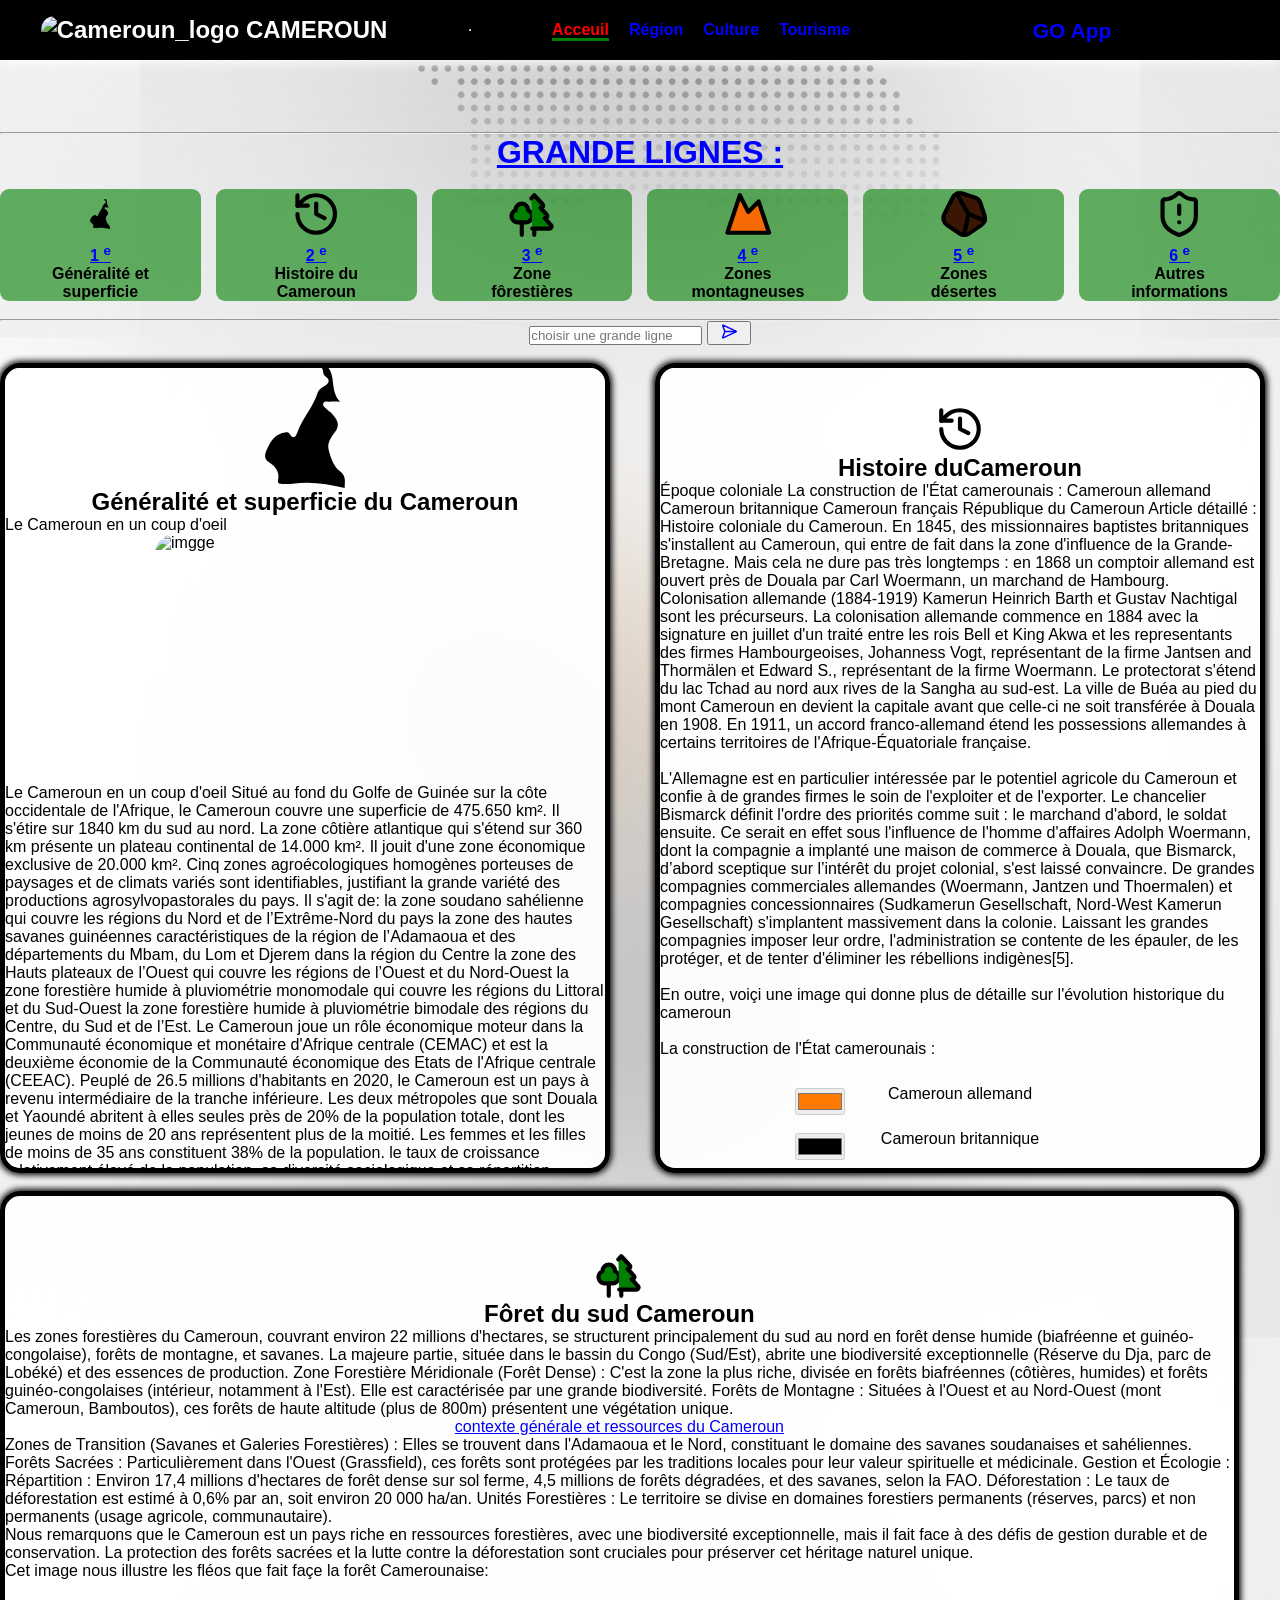
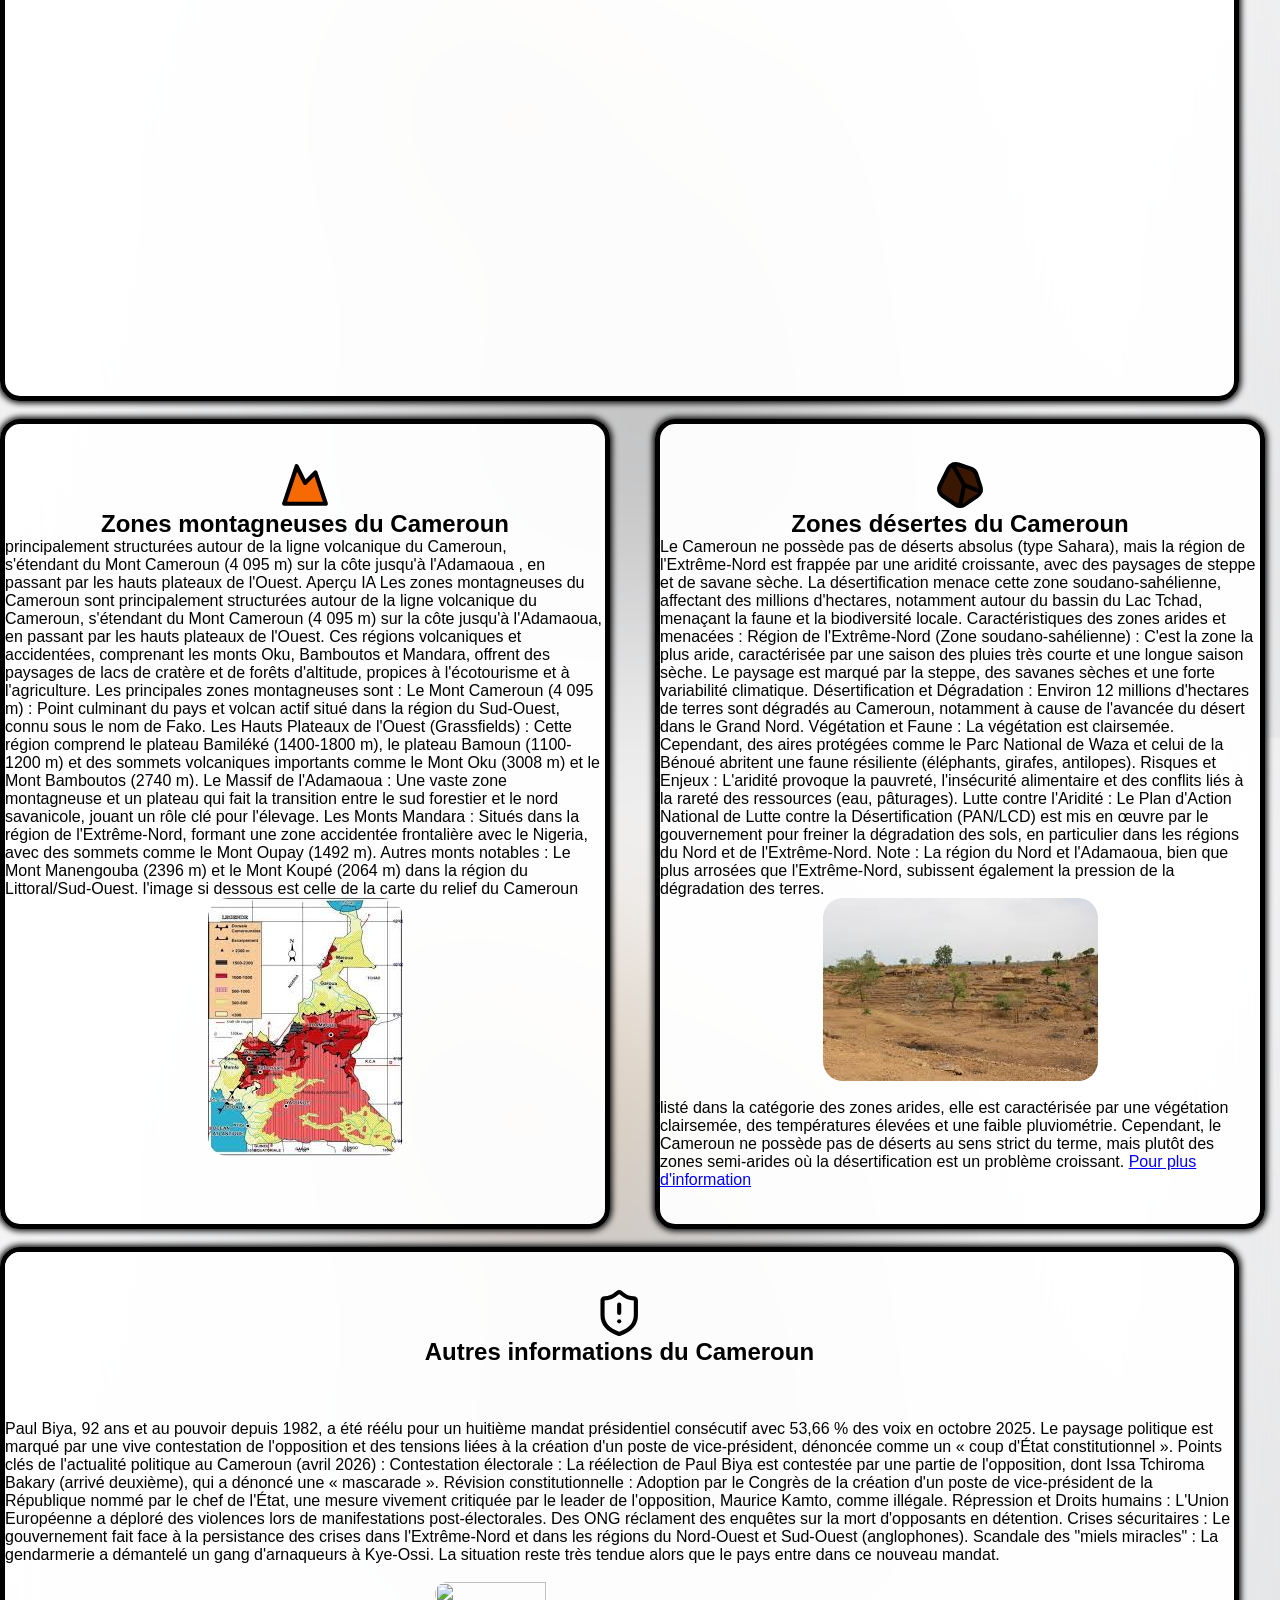
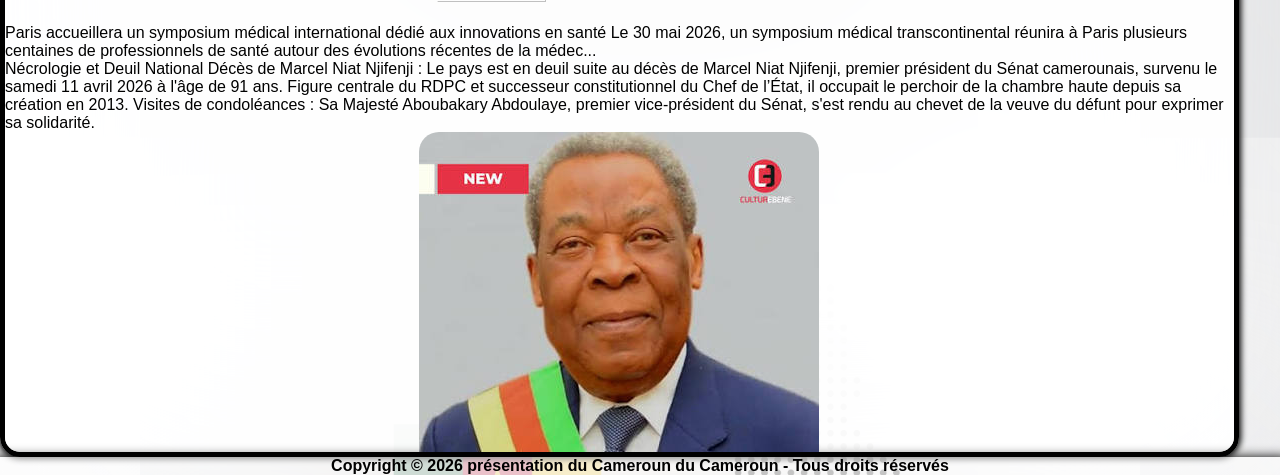
==== index.html @ 59dfa9ed "Add files via upload" ====
<!DOCTYPE html>
<html lang="en">
<head>
    <meta charset="UTF-8">
    <meta name="viewport" content="width=device-width, initial-scale=1.0">
    <title>Acceuil</title>
    <link rel="stylesheet" href="index.css">
    <link rel="stylesheet" href="index_responsive.css">
    

</head>
<body>
   
    <div class="hr_contain" id="hr_contain">
                <div class="cam">
                    <span class="sp1">CA</span><span class="sp2">ME</span><span class="sp3">R</span><span class="sp2">O</span><span class="sp4">UN</span>
                </div>
                <div class="hr1" id="hr1"></div>
                <div class="hr2" id="hr2"></div>
                <div class="hr3" id="hr3"></div>
        </div>
     <nav>
            <div class="link" id="link">
                <div class="link_content">
                    <ul>
                    <li><a class="navbar" href="index.html"style="color: red;border-bottom: 3px solid green;" >Acceuil</a></li>
                    <li><a class="navbar" href="région.html">Région</a></li>
                    <li><a class="navbar" href="culture.html">Culture</a></li>
                    <li><a class="navbar" href="tourisme.html">Tourisme</a></li>
                    <li><a class="navbar" href="contact.html">GO App</a></li>
                </ul>
                </div>
            </div>
        </nav>
        
    <div class="main_div " id="main_div" >
    <div class="nav_div">
        <nav class="nav_bar">
            <div class="name_contrie">
              <img src="Pr-sentation-du-Cameroun/cameroun.jpg" alt="Cameroun_logo">  CAMEROUN
            </div>
            <hr id="nav">
            <div class="nav_link">
                <ul>
                <li><a class="navbar" href="index.html"style="color: red;border-bottom: 3px solid green;" >Acceuil</a></li>
                <li><a class="navbar" href="région.html">Région</a></li>
                <li><a class="navbar" href="culture.html">Culture</a></li>
                <li><a class="navbar" href="tourisme.html">Tourisme</a></li>
                <li></li>
            </ul>
            </div><br>
             <div class="name_contrie">
            <a class="navbar" href="contact.html" style="font-size: 21px;text-decoration: none;">GO App</a>

            </div>
        </nav>
    </div><br>
   
    </div><br><br><br>
        
    <main id="main" ><hr>
        <h1 align="center">
           <u> GRANDE LIGNES :</u>
        </h1><br>
       <div class="div_line">
         <div class="ligne">
           <img class="ligne_image" src="img/cameroon-svgrepo-com.svg"  alt="img"><br>
       <b><u> 1 <sup>e</sup></u></b><br> Généralité et <br> superficie
        </div>
          <div class="ligne">
            <svg xmlns="http://www.w3.org/2000/svg" width="50%"  viewBox="0 0 24 24"
             fill="none" 
            stroke="#000000" stroke-width="2" stroke-linecap="round" stroke-linejoin="round" 
            class="lucide lucide-history-icon lucide-history">
            <path d="M3 12a9 9 0 1 0 9-9 9.75 9.75 0 0 0-6.74 2.74L3 8"/>
            <path d="M3 3v5h5"/><path d="M12 7v5l4 2"/>
        </svg> <br>
      <b><u> 2 <sup>e</sup></u></b><br>  Histoire du <br> Cameroun
       </div>
          <div class="ligne">
    <svg xmlns="http://www.w3.org/2000/svg" width="50%" 
    viewBox="0 0 24 24" fill="green" stroke="#000000" stroke-width="2" 
    stroke-linecap="round" stroke-linejoin="round" class="lucide lucide-trees-icon lucide-trees">
    <path d="M10 10v.2A3 3 0 0 1 8.9 16H5a3 3 0 0 1-1-5.8V10a3 3 0 0 1 6 0Z"/><path d="M7 16v6"/>
    <path d="M13 19v3"/><path d="M12 19h8.3a1 1 0 0 0 .7-1.7L18 14h.3a1 1 0 0 0 .7-1.7L16 9h.2a1 1 0 0 0 .8-1.7L13 3l-1.4 1.5"/>
</svg>    
<br><b><u> 3 <sup>e</sup></u></b><br>Zone <br> fôrestières
    </div>
          <div class="ligne">
            <svg xmlns="http://www.w3.org/2000/svg" width="50%" 
            viewBox="0 0 24 24" fill="#f66903" stroke="#000000" stroke-width="2" 
            stroke-linecap="round" stroke-linejoin="round" 
            class="lucide lucide-mountain-icon lucide-mountain">
            <path d="m8 3 4 8 5-5 5 15H2L8 3z"/>
        </svg> <br>
     <b><u> 4 <sup>e</sup></u></b><br>   Zones <br> montagneuses
           </div>
          <div class="ligne">
            <svg xmlns="http://www.w3.org/2000/svg" width="50%" viewBox="0 0 24 24" 
            fill="rgb(58, 23, 3)" stroke="#000000" stroke-width="2" stroke-linecap="round"
             stroke-linejoin="round" class="lucide lucide-stone-icon lucide-stone">
             <path d="M11.264 2.205A4 4 0 0 0 6.42 4.211l-4 8a4 4 0 0 0 1.359 5.117l6 4a4 4 0 0 0 4.438 0l6-4a4 4 0 0 0 1.576-4.592l-2-6a4 4 0 0 0-2.53-2.53z"/>
             <path d="M11.99 22 14 12l7.822 3.184"/><path d="M14 12 8.47 2.302"/>
            </svg>    <br>
        <b><u> 5 <sup>e</sup></u></b><br>    Zones <br> désertes 

            </div>

            <div class="ligne">
                <svg xmlns="http://www.w3.org/2000/svg" width="50%" 
                 viewBox="0 0 24 24" fill="none" stroke="#000000" stroke-width="2"
                  stroke-linecap="round" stroke-linejoin="round" 
                  class="lucide lucide-shield-alert-icon lucide-shield-alert">
                  <path d="M20 13c0 5-3.5 7.5-7.66 8.95a1 1 0 0 1-.67-.01C7.5 20.5 4 18 4 13V6a1 1 0 0 1 1-1c2 0 4.5-1.2 6.24-2.72a1.17 1.17 0 0 1 1.52 0C14.51 3.81 17 5 19 5a1 1 0 0 1 1 1z"/>
                  <path d="M12 8v4"/><path d="M12 16h.01"/>
                </svg>
            <br>
         <b><u> 6 <sup>e</sup></u></b><br>   Autres <br> informations
                </div>
       </div><br><hr>
       <p align="center">
        <input type="text"align="center" list="sections" placeholder="choisir une grande ligne" id="search">
            <a href="#" id="submit">
        <button><svg xmlns="http://www.w3.org/2000/svg" width="40"  id="svg" 
                viewBox="0 0 24 24" fill="none" stroke="currentColor" 
                stroke-width="2" stroke-linecap="round" stroke-linejoin="round" 
                class="lucide lucide-send-horizontal-icon lucide-send-horizontal">
                <path d="M3.714 3.048a.498.498 0 0 0-.683.627l2.843 7.627a2 2 0 0 1 0 1.396l-2.842 7.627a.498.498 0 0 0 .682.627l18-8.5a.5.5 0 0 0 0-.904z"/>
                <path d="M6 12h16"/>
            </svg>
        </button>
                
        </button>
        </a>
        <datalist id="sections" style="background-color: white;">
            <option value="généralité" style="background-color: white;">
            <option value="histoire">
            <option value="forêt du sud">
            <option value="zones montagneuses">
            <option value="zones désertes">
            <option value="autres choses">
        </datalist>
        </p><br>
      <div class="all">
         <div class="section_div">
        <section id="généralité">
        <div class="h_content" >
            <div class="align">
                <img src="img/cameroon-svgrepo-com.svg" style="height: 20%; width: 20%;"  alt="img">
            </div> 
                <h1 align="center">Généralité et superficie du <span>Cameroun</h1></span>                     

            
Le Cameroun en un coup d'oeil <br>
<div class="align">
                <img align="center" src="https://www.fao.org/media/images/faoaucamerounlibraries/default-album/logone-birni-women-victims-of-flooding-in-the-far-north-region-fao-amang.jpg?sfvrsn=ae099a3c_3" alt="imgge" style="height: 250px; width: 50%;"><br>

</div>
Le Cameroun en un coup d'oeil

Situé au fond du Golfe de Guinée sur la côte occidentale de l'Afrique, le Cameroun couvre une superficie de 475.650 km². Il s'étire sur 1840 km du sud au nord. La zone côtière atlantique qui s'étend sur 360 km présente un plateau continental de 14.000 km². Il jouit d'une zone économique exclusive de 20.000 km².

Cinq zones agroécologiques homogènes porteuses de paysages et de climats variés sont identifiables, justifiant la grande variété des productions agrosylvopastorales du pays. Il s'agit de:

    la zone soudano sahélienne qui couvre les régions du Nord et de l’Extrême-Nord du pays
    la zone des hautes savanes guinéennes caractéristiques de la région de l’Adamaoua et des départements du Mbam, du Lom et Djerem dans la région du Centre
    la zone des Hauts plateaux de l’Ouest qui couvre les régions de l’Ouest et du Nord-Ouest
    la zone forestière humide à pluviométrie monomodale qui couvre les régions du Littoral et du Sud-Ouest
    la zone forestière humide à pluviométrie bimodale des régions du Centre, du Sud et de l’Est.

Le Cameroun joue un rôle économique moteur dans la Communauté économique et monétaire d'Afrique centrale (CEMAC) et est la deuxième économie de la Communauté économique des Etats de l'Afrique centrale (CEEAC).

Peuplé de 26.5 millions d'habitants en 2020, le Cameroun est un pays à revenu intermédiaire de la tranche inférieure. Les deux métropoles que sont Douala et Yaoundé abritent à elles seules près de 20% de la population totale, dont les jeunes de moins de 20 ans représentent plus de la moitié. Les femmes et les filles de moins de 35 ans constituent 38% de la population. le taux de croissance relativement élevé de la population, sa diversité sociologique et sa répartition spatiale posent des défis importants de développement durable, équitable et inclusif (pauvreté, santé, éducation, emplois, cohésion sociale, accès aux services sociaux de base, et plus encore).
Food and Agriculture Organization of the United Nations
Suivez-nous

    icon-bluesky icon-facebook icon-instagram icon-linkedin icon-soundcloud icon-tiktok icon-tuotiao icon-wechat icon-weibo icon-whatsapp icon-X icon-youtube 


        </div>
       </section>

        <section id="histoire">
        <div class="h_content"><br><br>
            <div class="align">
                <svg xmlns="http://www.w3.org/2000/svg" width="50%"  viewBox="0 0 24 24"
             fill="none" 
            stroke="#000000" stroke-width="2" stroke-linecap="round" stroke-linejoin="round" 
            class="lucide lucide-history-icon lucide-history">
            <path d="M3 12a9 9 0 1 0 9-9 9.75 9.75 0 0 0-6.74 2.74L3 8"/>
            <path d="M3 3v5h5"/><path d="M12 7v5l4 2"/>
        </svg> </div>
<div class="align">
                <h1>Histoire du<span>Cameroun</h1></span>
</div>            

            Époque coloniale
La construction de l'État camerounais :

    Cameroun allemand
    Cameroun britannique
    Cameroun français
    République du Cameroun

Article détaillé : Histoire coloniale du Cameroun.

En 1845, des missionnaires baptistes britanniques s'installent au Cameroun, qui entre de fait dans la zone d'influence de la Grande-Bretagne. Mais cela ne dure pas très longtemps : en 1868 un comptoir allemand est ouvert près de Douala par Carl Woermann, un marchand de Hambourg.
Colonisation allemande (1884-1919)

    Kamerun

Heinrich Barth et Gustav Nachtigal sont les précurseurs. La colonisation allemande commence en 1884 avec la signature en juillet d'un traité entre les rois Bell et King Akwa et les representants des firmes Hambourgeoises, Johanness Vogt, représentant de la firme Jantsen and Thormälen et Edward S., représentant de la firme Woermann. Le protectorat s'étend du lac Tchad au nord aux rives de la Sangha au sud-est. La ville de Buéa au pied du mont Cameroun en devient la capitale avant que celle-ci ne soit transférée à Douala en 1908. En 1911, un accord franco-allemand étend les possessions allemandes à certains territoires de l'Afrique-Équatoriale française.
 <br>
<div class="align">
     <img src="https://upload.wikimedia.org/wikipedia/commons/thumb/e/ef/Missionnaire_Cameroun.jpg/250px-Missionnaire_Cameroun.jpg" alt="" ><br>
</div>
L'Allemagne est en particulier intéressée par le potentiel agricole du Cameroun et confie à de grandes firmes le soin de l'exploiter et de l'exporter. Le chancelier Bismarck définit l'ordre des priorités comme suit : le marchand d'abord, le soldat ensuite. Ce serait en effet sous l'influence de l'homme d'affaires Adolph Woermann, dont la compagnie a implanté une maison de commerce à Douala, que Bismarck, d’abord sceptique sur l’intérêt du projet colonial, s'est laissé convaincre. De grandes compagnies commerciales allemandes (Woermann, Jantzen und Thoermalen) et compagnies concessionnaires (Sudkamerun Gesellschaft, Nord-West Kamerun Gesellschaft) s'implantent massivement dans la colonie. Laissant les grandes compagnies imposer leur ordre, l'administration se contente de les épauler, de les protéger, et de tenter d'éliminer les rébellions indigènes[5]. 
  <br>
  <br>
  <p>En outre, voiçi une image qui donne plus de détaille sur l'évolution historique 
    du cameroun <br>
  <div class="align">
      <img src="https://upload.wikimedia.org/wikipedia/commons/thumb/a/a7/Cameroon_boundary_changes.PNG/500px-Cameroon_boundary_changes.PNG" alt="" style="width: 50%;"><br>
    </div>
     La construction de l'État camerounais : <br>

    <span class="ps"><input type="color" value="#FF7800" disabled> Cameroun allemand </span>
    <span class="ps">    <input type="color" value="red" disabled> Cameroun britannique 
</span>
    <span class="ps">    <input type="color" value="blue" disabled> Cameroun français 
</span>
    <span class="ps"><input type="color" value="green" disabled> République du Cameroun
</span>
</p>
 

        </div>
       </section>
       </div><br>

        <section id="forêt du sud">
        <div class="h_content"><br><br><br>
            <div class="align">
                <svg xmlns="http://www.w3.org/2000/svg" width="50%" 
    viewBox="0 0 24 24" fill="green" stroke="#000000" stroke-width="2" 
    stroke-linecap="round" stroke-linejoin="round" class="lucide lucide-trees-icon lucide-trees">
    <path d="M10 10v.2A3 3 0 0 1 8.9 16H5a3 3 0 0 1-1-5.8V10a3 3 0 0 1 6 0Z"/><path d="M7 16v6"/>
    <path d="M13 19v3"/><path d="M12 19h8.3a1 1 0 0 0 .7-1.7L18 14h.3a1 1 0 0 0 .7-1.7L16 9h.2a1 1 0 0 0 .8-1.7L13 3l-1.4 1.5"/>
</svg>  </div>
            <h1 align="center">Fôret du sud Cameroun</h1>
            

           Les zones forestières du Cameroun, couvrant environ 22 millions d'hectares, se structurent principalement du sud au nord en forêt dense humide (biafréenne et guinéo-congolaise), forêts de montagne, et savanes. La majeure partie, située dans le bassin du Congo (Sud/Est), abrite une biodiversité exceptionnelle (Réserve du Dja, parc de Lobéké) et des essences de production. 

    Zone Forestière Méridionale (Forêt Dense) : C'est la zone la plus riche, divisée en forêts biafréennes (côtières, humides) et forêts guinéo-congolaises (intérieur, notamment à l'Est). Elle est caractérisée par une grande biodiversité.
    Forêts de Montagne : Situées à l'Ouest et au Nord-Ouest (mont Cameroun, Bamboutos), ces forêts de haute altitude (plus de 800m) présentent une végétation unique. <br>
<div class="align">
        <a href="https://www.google.com/url?sa=i&source=web&rct=j&url=https://www.timbertradeportal.com/fr/cameroun/22/contexte-forestier%23:~:text%3DLes%2520ressources%2520foresti%25C3%25A8res%2520au%2520Cameroun%26text%3DLes%2520for%25C3%25AAts%2520sempervirentes%2520peuvent%2520%25C3%25AAtre,le%2520sud%252Dest%2520du%2520Cameroun.&ved=2ahUKEwjR_ezKqOaTAxUnVUEAHTHIBvAQqYcPegQICBAC&opi=89978449&cd&psig=AOvVaw3dpWPT2WsrWiheC3Biv330&ust=1776014731681000">contexte générale et ressources du Cameroun</a><br>

</div>
    Zones de Transition (Savanes et Galeries Forestières) : Elles se trouvent dans l'Adamaoua et le Nord, constituant le domaine des savanes soudanaises et sahéliennes.
    Forêts Sacrées : Particulièrement dans l'Ouest (Grassfield), ces forêts sont protégées par les traditions locales pour leur valeur spirituelle et médicinale. 

Gestion et Écologie :

    Répartition : Environ 17,4 millions d'hectares de forêt dense sur sol ferme, 4,5 millions de forêts dégradées, et des savanes, selon la FAO.
    Déforestation : Le taux de déforestation est estimé à 0,6% par an, soit environ 20 000 ha/an.
    Unités Forestières : Le territoire se divise en domaines forestiers permanents (réserves, parcs) et non permanents (usage agricole, communautaire). <br>
    Nous remarquons que le Cameroun est un pays riche en ressources forestières, avec une biodiversité exceptionnelle, mais il fait face à des défis de gestion durable et de conservation. La protection des forêts sacrées et la lutte contre la déforestation sont cruciales pour préserver cet héritage naturel unique. <br>
    Cet image nous illustre les fléos que fait façe la forêt Camerounaise: <br>
<div class="align">
        <img src="https://upload.wikimedia.org/wikipedia/commons/thumb/6/61/Dans_la_for%C3%AAt_d%27Eseka2.jpg/250px-Dans_la_for%C3%AAt_d%27Eseka2.jpg" alt="">

</div>
</div>
       </section><br>


        <div class="section_div">

        <section id="zones montagneuses">
        <div class="h_content"><br><br>
            <div class="align">
                <svg xmlns="http://www.w3.org/2000/svg" width="50%" 
            viewBox="0 0 24 24" fill="#f66903" stroke="#000000" stroke-width="2" 
            stroke-linecap="round" stroke-linejoin="round" 
            class="lucide lucide-mountain-icon lucide-mountain">
            <path d="m8 3 4 8 5-5 5 15H2L8 3z"/>
        </svg>
            </div>
            <h1 align="center">Zones montagneuses du <span>Cameroun</span></h1>
            
            principalement structurées autour de la ligne volcanique du Cameroun, <br>
             s'étendant du Mont Cameroun (4 095 m) sur la côte jusqu'à l'Adamaoua , en passant par les hauts plateaux de l'Ouest.
             Aperçu IA
Les zones montagneuses du Cameroun sont principalement structurées autour de la ligne volcanique du Cameroun, s'étendant du Mont Cameroun (4 095 m) sur la côte jusqu'à l'Adamaoua, en passant par les hauts plateaux de l'Ouest. Ces régions volcaniques et accidentées, comprenant les monts Oku, Bamboutos et Mandara, offrent des paysages de lacs de cratère et de forêts d'altitude, propices à l'écotourisme et à l'agriculture. 
Les principales zones montagneuses sont :

    Le Mont Cameroun (4 095 m) : Point culminant du pays et volcan actif situé dans la région du Sud-Ouest, connu sous le nom de Fako.
    Les Hauts Plateaux de l'Ouest (Grassfields) : Cette région comprend le plateau Bamiléké (1400-1800 m), le plateau Bamoun (1100-1200 m) et des sommets volcaniques importants comme le Mont Oku (3008 m) et le Mont Bamboutos (2740 m).
    Le Massif de l'Adamaoua : Une vaste zone montagneuse et un plateau qui fait la transition entre le sud forestier et le nord savanicole, jouant un rôle clé pour l'élevage.
    Les Monts Mandara : Situés dans la région de l'Extrême-Nord, formant une zone accidentée frontalière avec le Nigeria, avec des sommets comme le Mont Oupay (1492 m).
    Autres monts notables : Le Mont Manengouba (2396 m) et le Mont Koupé (2064 m) dans la région du Littoral/Sud-Ouest. l'image si dessous est celle de la carte du relief du Cameroun <br>
<div class="align">
        <img src="[data-uri]" >

</div>
    <br>
        </div>
       </section>

        <section id="zones désertes">
        <div class="h_content"><br><br>
           <div class="align">
             <svg xmlns="http://www.w3.org/2000/svg" width="50%" viewBox="0 0 24 24" 
            fill="rgb(58, 23, 3)" stroke="#000000" stroke-width="2" stroke-linecap="round"
             stroke-linejoin="round" class="lucide lucide-stone-icon lucide-stone">
             <path d="M11.264 2.205A4 4 0 0 0 6.42 4.211l-4 8a4 4 0 0 0 1.359 5.117l6 4a4 4 0 0 0 4.438 0l6-4a4 4 0 0 0 1.576-4.592l-2-6a4 4 0 0 0-2.53-2.53z"/>
             <path d="M11.99 22 14 12l7.822 3.184"/><path d="M14 12 8.47 2.302"/>
            </svg> 
             </div>
  
                    <h1 align="center">Zones désertes du <span>Cameroun</h1></span>         
          
Le Cameroun ne possède pas de déserts absolus (type Sahara), mais la région de l'Extrême-Nord est frappée par une aridité croissante, avec des paysages de steppe et de savane sèche. La désertification menace cette zone soudano-sahélienne, affectant des millions d'hectares, notamment autour du bassin du Lac Tchad, menaçant la faune et la biodiversité locale. 
Caractéristiques des zones arides et menacées :

    Région de l'Extrême-Nord (Zone soudano-sahélienne) : C'est la zone la plus aride, caractérisée par une saison des pluies très courte et une longue saison sèche. Le paysage est marqué par la steppe, des savanes sèches et une forte variabilité climatique.
    Désertification et Dégradation : Environ 12 millions d'hectares de terres sont dégradés au Cameroun, notamment à cause de l'avancée du désert dans le Grand Nord.
    Végétation et Faune : La végétation est clairsemée. Cependant, des aires protégées comme le Parc National de Waza et celui de la Bénoué abritent une faune résiliente (éléphants, girafes, antilopes).
    Risques et Enjeux : L'aridité provoque la pauvreté, l'insécurité alimentaire et des conflits liés à la rareté des ressources (eau, pâturages).
    Lutte contre l'Aridité : Le Plan d'Action National de Lutte contre la Désertification (PAN/LCD) est mis en œuvre par le gouvernement pour freiner la dégradation des sols, en particulier dans les régions du Nord et de l'Extrême-Nord. 

Note : La région du Nord et l'Adamaoua, bien que plus arrosées que l'Extrême-Nord, subissent également la pression de la dégradation des terres. <br>
<div class="align">
    <img src="[data-uri]" alt="">

</div>
<br>    listé dans la catégorie des zones arides, elle est caractérisée par une végétation clairsemée, des températures élevées et une faible pluviométrie. Cependant, le Cameroun ne possède pas de déserts au sens strict du terme, mais plutôt des zones semi-arides où la désertification est un problème croissant. <a href="https://www.google.com/url?sa=t&source=web&rct=j&opi=89978449&url=https://www.comundos.org/fr/content/lutte-contre-l%25C2%25B4avanc%25C3%25A9e-du-desert-%25C3%25A0-l%25C2%25B4extr%25C3%25AAme-nord-du-cameroun&ved=2ahUKEwjPxuSlx-aTAxX6RUEAHWYDDqwQh-wKegQIFxAE&usg=AOvVaw1hQ5ayvSo4NHw2vDpinPIs"> Pour plus d'information</a>
        </div>
       </section> 
        </div><br>
        <section id="autres choses">
        <div class="h_content"><br><br>
<div class="align">   <svg xmlns="http://www.w3.org/2000/svg" width="50%" 
                 viewBox="0 0 24 24" fill="none" stroke="#000000" stroke-width="2"
                  stroke-linecap="round" stroke-linejoin="round" 
                  class="lucide lucide-shield-alert-icon lucide-shield-alert">
                  <path d="M20 13c0 5-3.5 7.5-7.66 8.95a1 1 0 0 1-.67-.01C7.5 20.5 4 18 4 13V6a1 1 0 0 1 1-1c2 0 4.5-1.2 6.24-2.72a1.17 1.17 0 0 1 1.52 0C14.51 3.81 17 5 19 5a1 1 0 0 1 1 1z"/>
                  <path d="M12 8v4"/><path d="M12 16h.01"/>
                </svg>
                </div>
            <div class="align">
               <h1>Autres informations du <span>Cameroun</h1></span>
            </div>
<div class="align">
                <img src="https://images.euronews.com/articles/stories/09/71/37/57/738x415_cmsv2_5eceed1c-46c5-5952-9d7b-141ff5c00d83-9713757.jpg" alt="" style="width: 30vw;"><br><br>
</div><br>

         
            Paul Biya, 92 ans et au pouvoir depuis 1982, a été réélu pour un huitième mandat présidentiel consécutif avec 53,66 % des voix en octobre 2025. Le paysage politique est marqué par une vive contestation de l'opposition et des tensions liées à la création d'un poste de vice-président, dénoncée comme un « coup d'État constitutionnel ». 
Points clés de l'actualité politique au Cameroun (avril 2026) :

    Contestation électorale : La réélection de Paul Biya est contestée par une partie de l'opposition, dont Issa Tchiroma Bakary (arrivé deuxième), qui a dénoncé une « mascarade ».
    Révision constitutionnelle : Adoption par le Congrès de la création d'un poste de vice-président de la République nommé par le chef de l'État, une mesure vivement critiquée par le leader de l'opposition, Maurice Kamto, comme illégale.
    Répression et Droits humains : L'Union Européenne a déploré des violences lors de manifestations post-électorales. Des ONG réclament des enquêtes sur la mort d'opposants en détention.
    Crises sécuritaires : Le gouvernement fait face à la persistance des crises dans l'Extrême-Nord et dans les régions du Nord-Ouest et Sud-Ouest (anglophones).
    Scandale des "miels miracles" : La gendarmerie a démantelé un gang d'arnaqueurs à Kye-Ossi. 

La situation reste très tendue alors que le pays entre dans ce nouveau mandat. 
 <br><br><div class="align">
    <img align="center" src="https://www.camer.be/storage/photos/26/Kameroon/Marcel-Niat-Njifenji110426500.webp" alt="" style=" width:30%;height:20%"><br>

</div><br>
Paris accueillera un symposium médical international dédié aux innovations en santé

Le 30 mai 2026, un symposium médical transcontinental réunira à Paris plusieurs  centaines de professionnels de santé autour des évolutions récentes de la médec... <br>
Nécrologie et Deuil National

    Décès de Marcel Niat Njifenji : Le pays est en deuil suite au décès de Marcel Niat Njifenji, premier président du Sénat camerounais, survenu le samedi 11 avril 2026 à l'âge de 91 ans. Figure centrale du RDPC et successeur constitutionnel du Chef de l’État, il occupait le perchoir de la chambre haute depuis sa création en 2013.
    Visites de condoléances : Sa Majesté Aboubakary Abdoulaye, premier vice-président du Sénat, s'est rendu au chevet de la veuve du défunt pour exprimer sa solidarité. <br>
<div class="align">
    <img src="[data-uri]" align="center" alt=""> <br><br>
</div>
Institutions et Politique

    Départ de Cavaye Yeguié Djibril : Le président de l'Assemblée nationale a officiellement quitté sa résidence de fonction ce dimanche 12 avril.
    Révision Constitutionnelle : Le Parlement a adopté début avril une modification majeure de la Constitution réintroduisant le poste de vice-président, qui sera nommé par le chef de l’État. <br>
<div class="align">
    <img src="[data-uri]" align="center"> <br><br>

</div>
Société et Religion:

    Visite Papale Imminente : Le Pape Léon XIV est attendu au Cameroun du 15 au 18 avril 2026. Des préparatifs intenses sont en cours à Yaoundé, Douala (complexe de Japoma) et Bamenda, où les infrastructures (aéroport, cathédrale) sont déclarées prêtes pour l'événement.
    Inauguration Militaire : Le Bataillon d'Intervention Rapide (BIR) a inauguré un nouveau camp à Batibo, dans le Nord-Ouest, le 10 avril.  <br>
<div class="align">
                    <img src="[data-uri]" alt=""<br> <br> <br>

</div>
Sport et Économie

    Football : Le gardien André Onana connaît une période difficile avec une chute dans les classements de performance en Turquie. Par ailleurs, aucun arbitre camerounais n'a été retenu par la FIFA pour le Mondial 2026.
    Croissance : Le FMI prévoit une croissance de 3,3 % pour l'économie camerounaise en 2026, malgré des défis persistants. 

Pour suivre les informations en temps réel, vous pouvez consulter des plateformes locales comme Cameroun24, Actu Cameroun, ou Camer.be.
Souhaitez-vous plus de détails sur le programme de la visite du Pape ou sur la succession au Sénat ?
</div>
</div>
       </section>
    </main>
      </div>
    <footer >
        <p align="center">        Copyright © 2026 présentation du Cameroun du Cameroun - Tous droits réservés
</p>
    </footer>


<script src="index.js">

</script>

</body>


</html>
---- index.css ----
*{
    margin: 0;
    padding: 0;
}
body{
    margin: 0;
    padding: 0;
    font-family: helvetica;
    background-image: url(cameroun.jpg);
    width: 100%;
    background-size: 1000px;
    background-position: center;
    backdrop-filter: blur(120px);
}
.name_contrie{
    font-size: 150%;
    font-weight: bolder;
    color: white;
}
.nav_div{
    width: 100%;
    height: 60px;
    background-color: black;
    display: flex;
    justify-content: space-between;
    align-items: center;
    box-shadow: 0px 2px 12px white;
}

.nav_bar{
    width: 90%;
    height: 100%;
    display: flex;
    justify-content: space-around;
    align-items: center;
    
}

.nav_link ul{
    list-style: none;
    display: flex;
    gap: 20px;
}
.nav_link ul li a{
    text-decoration: none;
    list-style: none;
    font-size: 100%;
    font-weight: bolder;
}
a:hover{
    transform: translate();
    transition: 0.1s;
    color:  red;
}
a{
    color: blue;
}
.ligne_image{
    width: 30px;
    height: 30px;
}
.div_line{
    display: flex;
    justify-content: space-between;
    align-items: center;
    text-align: center;
    display: grid;
  grid-template-columns: repeat(auto-fit, minmax(150px, 1fr));
  gap: 15px;
}
.ligne{
    color: black;
    font-weight: bolder;
    background-color: rgba(0, 128, 0, 0.602);
    border-radius: 9px; 
    animation:animate 1s infinite;
    transform: translate(0);
    transition: 1s;
}
svg,.ligne_image{
    height: 50px;
   
    
}
u{
    color: blue;
}
.hr_contain{
    height: fit-content;
    display: none;
    
}

.hr1{
    transform: rotate(0deg);
    transition: 1s;
     width: 40px;
    height: 6px;
    background-color: black;
}
.hr2{
     width: 40px;
    height: 6px;
    background-color: black;
}
.hr3{
     width: 40px;
    height: 6px;
    background-color: black;
}
.afficher{
    display: none;
}
.observer1{
    position: relative;
    top: 15px;
    transform: rotate(-45deg);
}
.observer2{
    position: relative;
    transform: rotate(45deg);
}
.link{
    width: 100%;
    height:700px;
    display: flex;
    flex-direction: column;
    justify-content: space-around;
    align-items: center;
}
.link{
    display:none;
}
.cam{
    position: absolute;
    right: 170px;
}
.sp1{
    color: white;
    border-bottom: 3px solid green;
    font-size: 30px;
}
.sp2{
     color: white;
    border-bottom:3px solid  red;
    font-size: 30px;
}
.sp3{
     color: white;
    border-bottom: 3px solid #fbd603;
    font-size: 30px;
}
.sp4{
     color: white;
   border-bottom: 3px solid yellow ;
    font-size: 30px;
}
footer{
    box-shadow: 0px 8px 12px 8px black;
    font-weight: bolder;
    background-color: rgba(255, 255, 255, 0.579);
}
#svg{
    height: 17px;
     color: blue;
}
.ps{
    display: flex;
    flex-direction: column;
    justify-content: center;
    align-items: center;
}
[type="color"]{
     position: relative;
    left:-140px;
    top: 30px;
}


.h_content{
    border: 5px solid;
    background-color: rgba(255, 255, 255, 0.942);
    border-radius: 20px;
    scroll-behavior: smooth;
    height: fit-content;
    width: 96%;
    height: 800px;
    overflow-y: scroll;
    box-shadow: 0px 0px 6px 2px;
}

@keyframes animate{

    0%{
        position:relative;
        top: 2px;
        transform: translate();
        transform: 1s;
    }
  
    100%{
        position:relative;
        transform: translate();
        transform: 1s;
        top:-2px;
    }
}

section {
  scroll-margin-top: 50px; 
}
#autes{
    display: none;
}

.section_div{
    width: 100%;
    display: grid;
    grid-template-columns: repeat(auto-fit, minmax(350px, 1fr));
    gap: 30px;
    justify-content: justify;
    align-items: center;
}
.align{
    display: flex;
    justify-content: center;
}
img{
    transform: scale(1);
    transition: 0.5s;
    border-radius: 20px;
}
img:hover{
    transform: scale(1.1);
    transition: 0.5s;
}
h3{
    font-weight: bolder;
    font-size: larger;
    font-family: helvetica;
}
---- index_responsive.css ----
@media (max-width:500px) {
    .nav_link ul li a{
    text-decoration: none;
    list-style: none;
    font-size: 60%;
    font-weight: bolder;
}
.name_contrie{
    font-size: 50%;
    color: white;
}
.hr_contain{
    right: 20px;
    top: 10px;
    position: absolute;
   display: flex;
   flex-direction: column;
   gap: 10px;
}
.main_div{
    display:none;
}
 ul{
        list-style: none;
        display: flex;
        flex-direction: column;
        justify-content: left;
        align-items: last baseline;
        gap: 40px;
    }
.hr_contain{
    height: fit-content;
}
.link_content{
    position: absolute;
    top: 25%;
    left: 30%;
}
a{
    text-decoration: none;
    font-size: 30px;
}
.aff{
    display: block;
}
body{
    color: black;
}
}
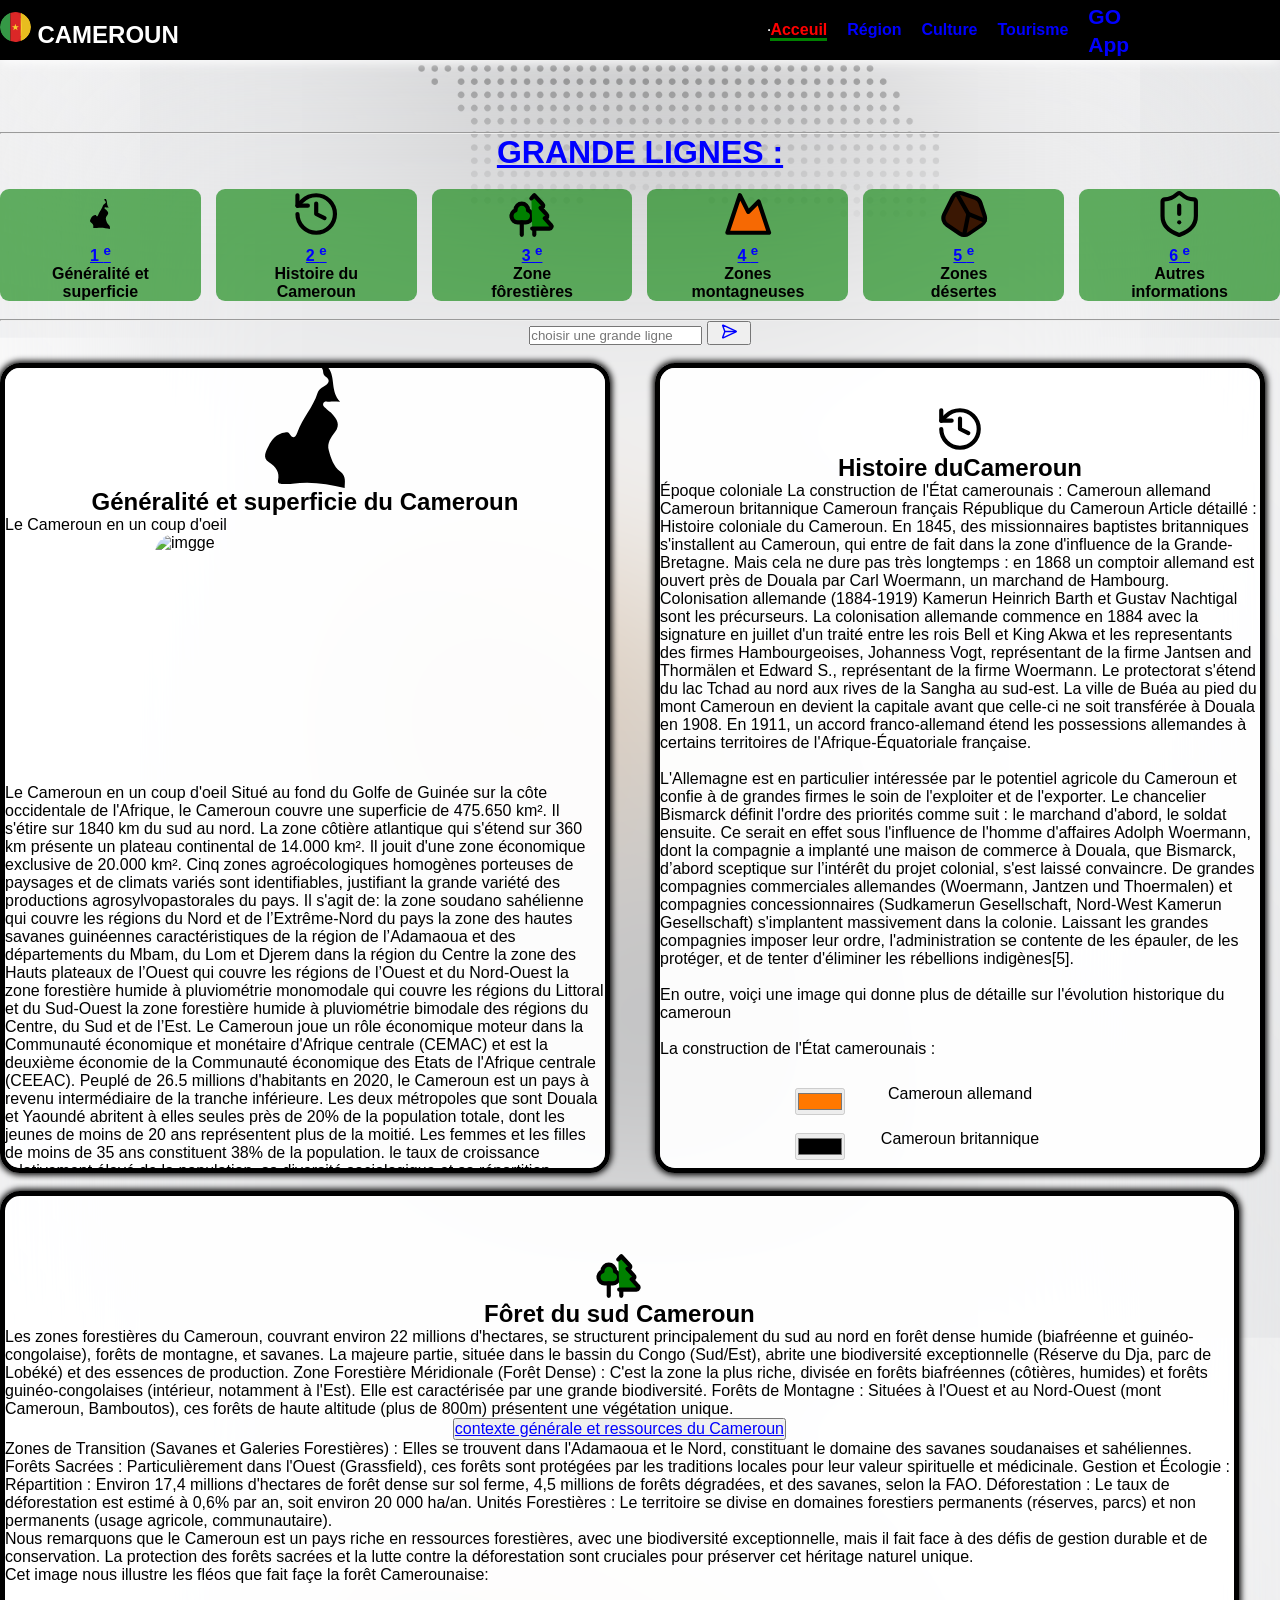
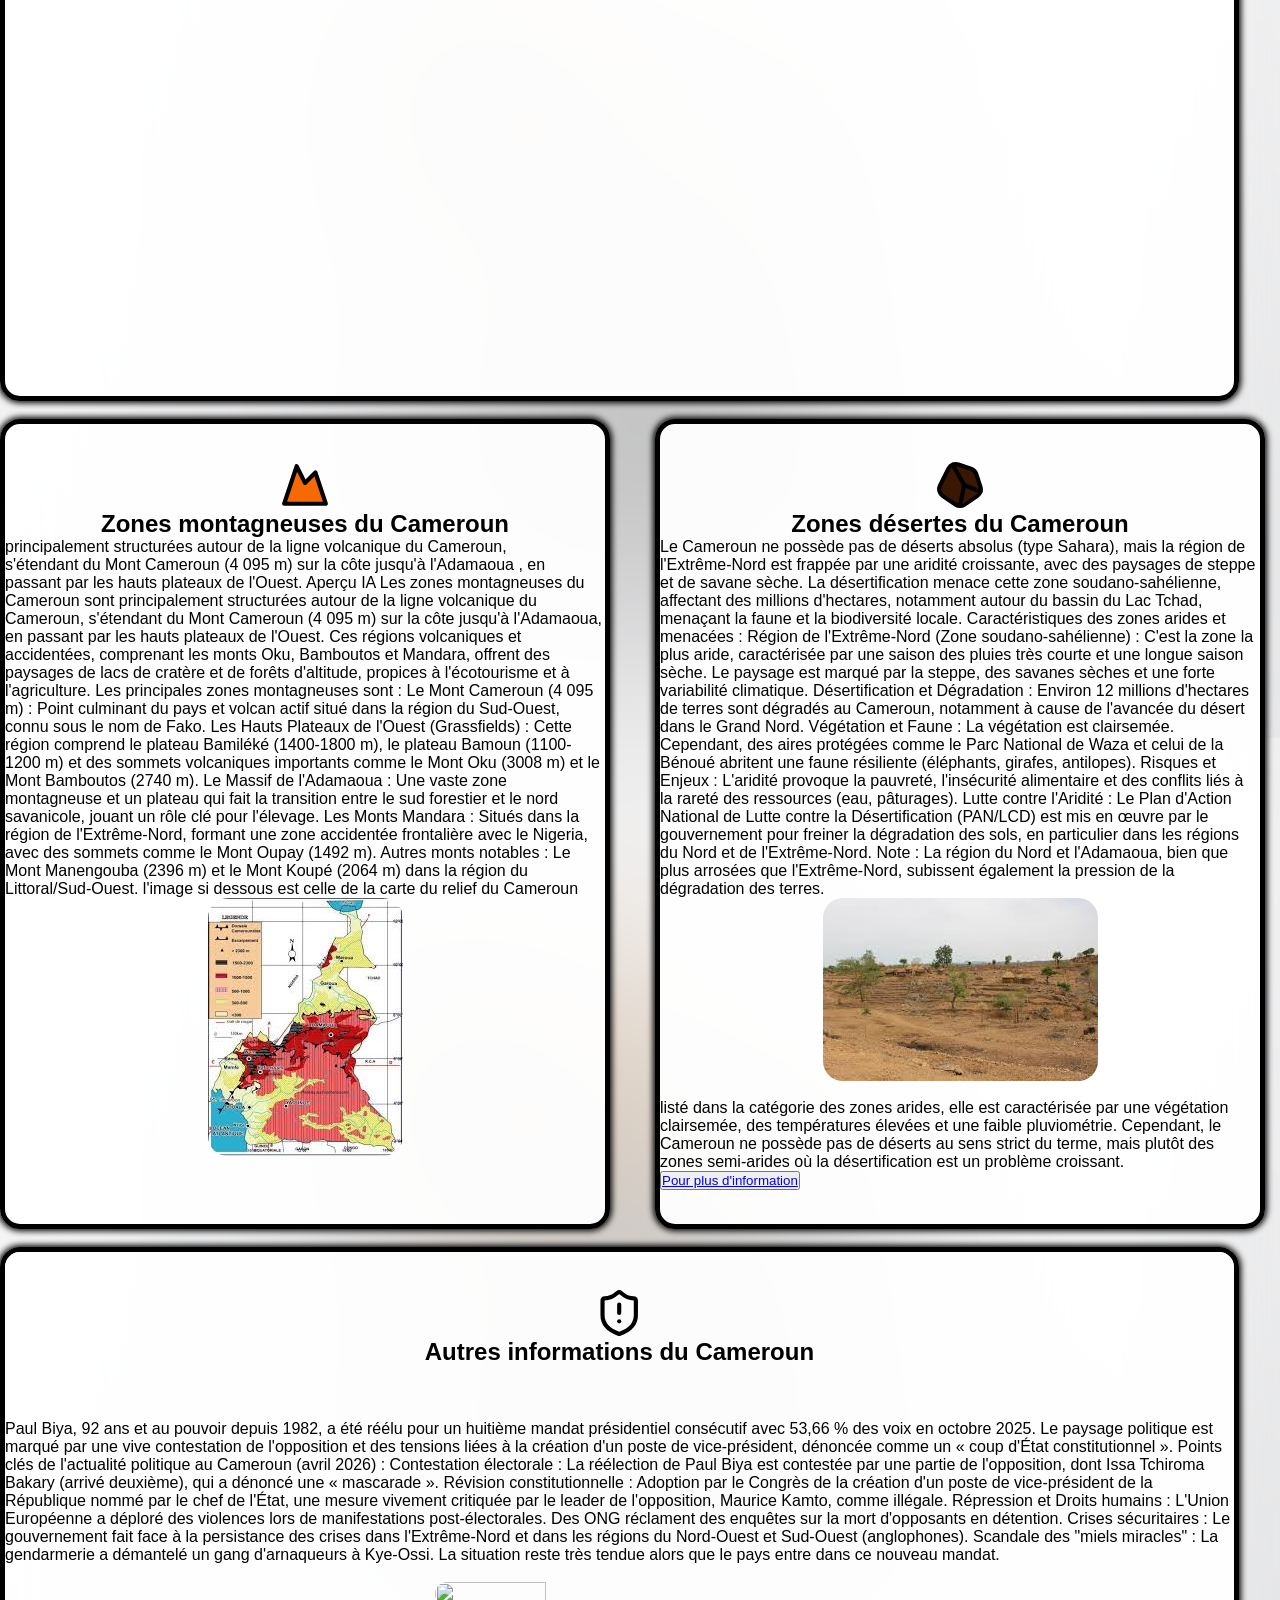
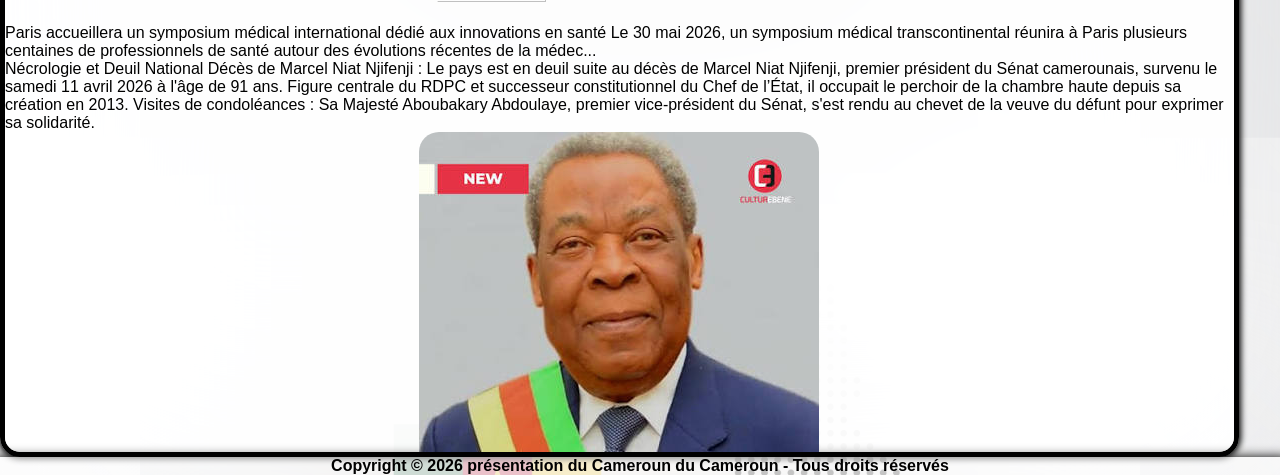
==== commit 1c63a393: "Update contact, culture, index, region, and tourism pages with new logo and social media icons; add " ====
--- a/index.html
+++ b/index.html
@@ -13,7 +13,7 @@
    
     <div class="hr_contain" id="hr_contain">
                 <div class="cam">
-                    <span class="sp1">CA</span><span class="sp2">ME</span><span class="sp3">R</span><span class="sp2">O</span><span class="sp4">UN</span>
+                <span class="sp1">CA</span><span class="sp2">ME</span><span class="sp3">R</span><span class="sp2">O</span><span class="sp4">UN</span>
                 </div>
                 <div class="hr1" id="hr1"></div>
                 <div class="hr2" id="hr2"></div>
@@ -37,7 +37,7 @@
     <div class="nav_div">
         <nav class="nav_bar">
             <div class="name_contrie">
-              <img src="Pr-sentation-du-Cameroun/cameroun.jpg" alt="Cameroun_logo">  CAMEROUN
+              <img src="cameroon-svgrepo-com(2).svg" style="height: 5%; width: 4%;">  CAMEROUN
             </div>
             <hr id="nav">
             <div class="nav_link">
@@ -255,8 +255,10 @@
     Zone Forestière Méridionale (Forêt Dense) : C'est la zone la plus riche, divisée en forêts biafréennes (côtières, humides) et forêts guinéo-congolaises (intérieur, notamment à l'Est). Elle est caractérisée par une grande biodiversité.
     Forêts de Montagne : Situées à l'Ouest et au Nord-Ouest (mont Cameroun, Bamboutos), ces forêts de haute altitude (plus de 800m) présentent une végétation unique. <br>
 <div class="align">
-        <a href="https://www.google.com/url?sa=i&source=web&rct=j&url=https://www.timbertradeportal.com/fr/cameroun/22/contexte-forestier%23:~:text%3DLes%2520ressources%2520foresti%25C3%25A8res%2520au%2520Cameroun%26text%3DLes%2520for%25C3%25AAts%2520sempervirentes%2520peuvent%2520%25C3%25AAtre,le%2520sud%252Dest%2520du%2520Cameroun.&ved=2ahUKEwjR_ezKqOaTAxUnVUEAHTHIBvAQqYcPegQICBAC&opi=89978449&cd&psig=AOvVaw3dpWPT2WsrWiheC3Biv330&ust=1776014731681000">contexte générale et ressources du Cameroun</a><br>
-
+<button>
+            <a href="https://www.google.com/url?sa=i&source=web&rct=j&url=https://www.timbertradeportal.com/fr/cameroun/22/contexte-forestier%23:~:text%3DLes%2520ressources%2520foresti%25C3%25A8res%2520au%2520Cameroun%26text%3DLes%2520for%25C3%25AAts%2520sempervirentes%2520peuvent%2520%25C3%25AAtre,le%2520sud%252Dest%2520du%2520Cameroun.&ved=2ahUKEwjR_ezKqOaTAxUnVUEAHTHIBvAQqYcPegQICBAC&opi=89978449&cd&psig=AOvVaw3dpWPT2WsrWiheC3Biv330&ust=1776014731681000" style="font-size: larger;">contexte générale et ressources du Cameroun</a>
+
+</button>
 </div>
     Zones de Transition (Savanes et Galeries Forestières) : Elles se trouvent dans l'Adamaoua et le Nord, constituant le domaine des savanes soudanaises et sahéliennes.
     Forêts Sacrées : Particulièrement dans l'Ouest (Grassfield), ces forêts sont protégées par les traditions locales pour leur valeur spirituelle et médicinale. 
@@ -336,8 +338,11 @@
     <img src="[data-uri]" alt="">
 
 </div>
-<br>    listé dans la catégorie des zones arides, elle est caractérisée par une végétation clairsemée, des températures élevées et une faible pluviométrie. Cependant, le Cameroun ne possède pas de déserts au sens strict du terme, mais plutôt des zones semi-arides où la désertification est un problème croissant. <a href="https://www.google.com/url?sa=t&source=web&rct=j&opi=89978449&url=https://www.comundos.org/fr/content/lutte-contre-l%25C2%25B4avanc%25C3%25A9e-du-desert-%25C3%25A0-l%25C2%25B4extr%25C3%25AAme-nord-du-cameroun&ved=2ahUKEwjPxuSlx-aTAxX6RUEAHWYDDqwQh-wKegQIFxAE&usg=AOvVaw1hQ5ayvSo4NHw2vDpinPIs"> Pour plus d'information</a>
-        </div>
+<br>    listé dans la catégorie des zones arides, elle est caractérisée par une végétation clairsemée, des températures élevées et une faible pluviométrie. Cependant, le Cameroun ne possède pas de déserts au sens strict du terme, mais plutôt des zones semi-arides où la désertification est un problème croissant. 
+<button>
+    <a href="https://www.google.com/url?sa=t&source=web&rct=j&opi=89978449&url=https://www.comundos.org/fr/content/lutte-contre-l%25C2%25B4avanc%25C3%25A9e-du-desert-%25C3%25A0-l%25C2%25B4extr%25C3%25AAme-nord-du-cameroun&ved=2ahUKEwjPxuSlx-aTAxX6RUEAHWYDDqwQh-wKegQIFxAE&usg=AOvVaw1hQ5ayvSo4NHw2vDpinPIs"> Pour plus d'information</a>
+
+</button>        </div>
        </section> 
         </div><br>
         <section id="autres choses">
